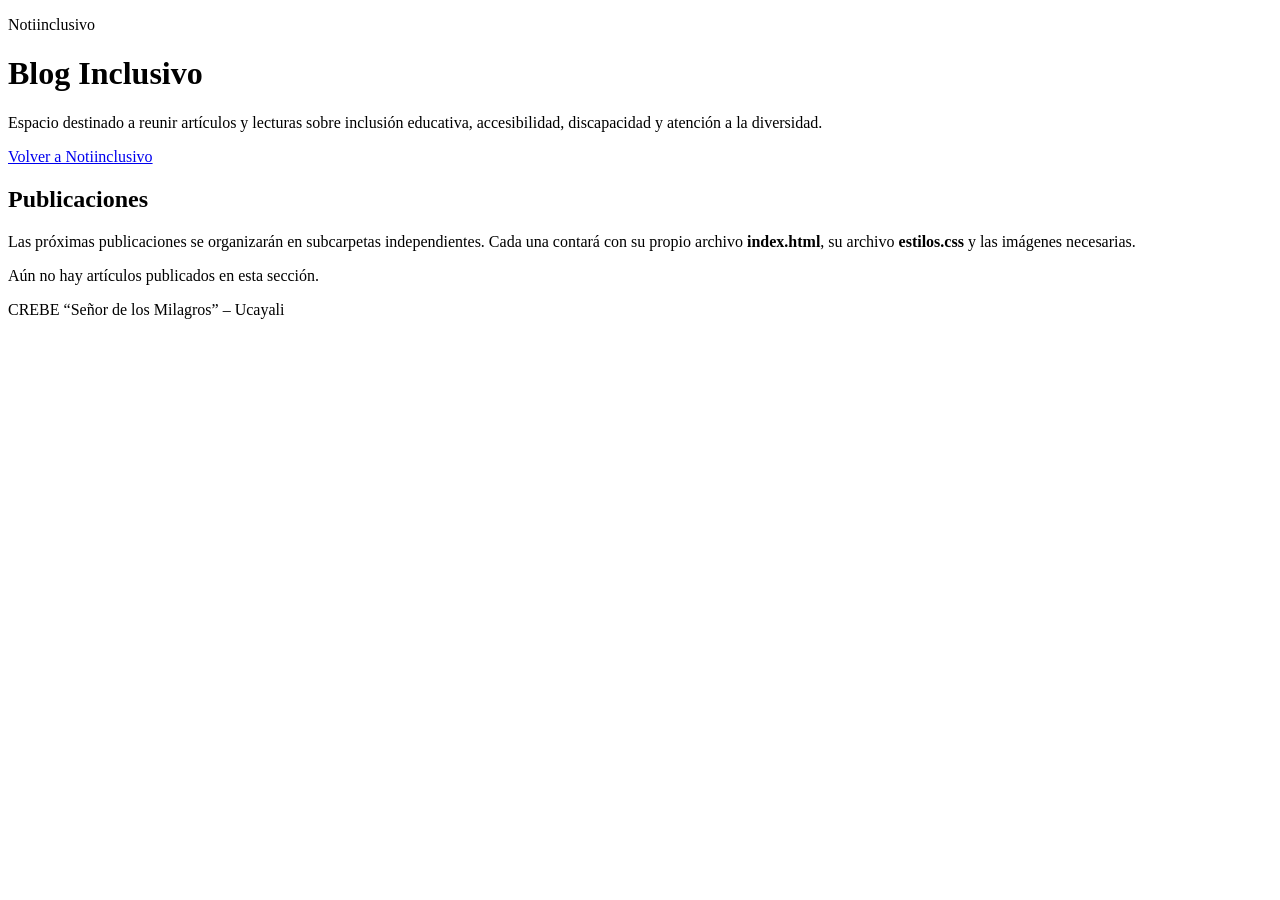
==== blog/index.html @ 91e06d81 "Crear índice de la carpeta blog" ====
<!doctype html>
<html lang="es">
<head>
  <meta charset="utf-8">
  <meta name="viewport" content="width=device-width, initial-scale=1">
  <meta name="description" content="Índice de artículos del Blog Inclusivo de Notiinclusivo.">
  <title>Blog Inclusivo | Notiinclusivo</title>
  <link rel="stylesheet" href="estilos.css">
</head>
<body>
  <header class="cabecera">
    <div class="contenedor">
      <p class="etiqueta">Notiinclusivo</p>
      <h1>Blog Inclusivo</h1>
      <p>Espacio destinado a reunir artículos y lecturas sobre inclusión educativa, accesibilidad, discapacidad y atención a la diversidad.</p>
      <a class="boton" href="../index.html">Volver a Notiinclusivo</a>
    </div>
  </header>

  <main class="contenedor contenido">
    <section class="panel">
      <h2>Publicaciones</h2>
      <p>Las próximas publicaciones se organizarán en subcarpetas independientes. Cada una contará con su propio archivo <strong>index.html</strong>, su archivo <strong>estilos.css</strong> y las imágenes necesarias.</p>
      <div class="estado-vacio">Aún no hay artículos publicados en esta sección.</div>
    </section>
  </main>

  <footer>
    <div class="contenedor">
      <p>CREBE “Señor de los Milagros” – Ucayali</p>
    </div>
  </footer>
</body>
</html>
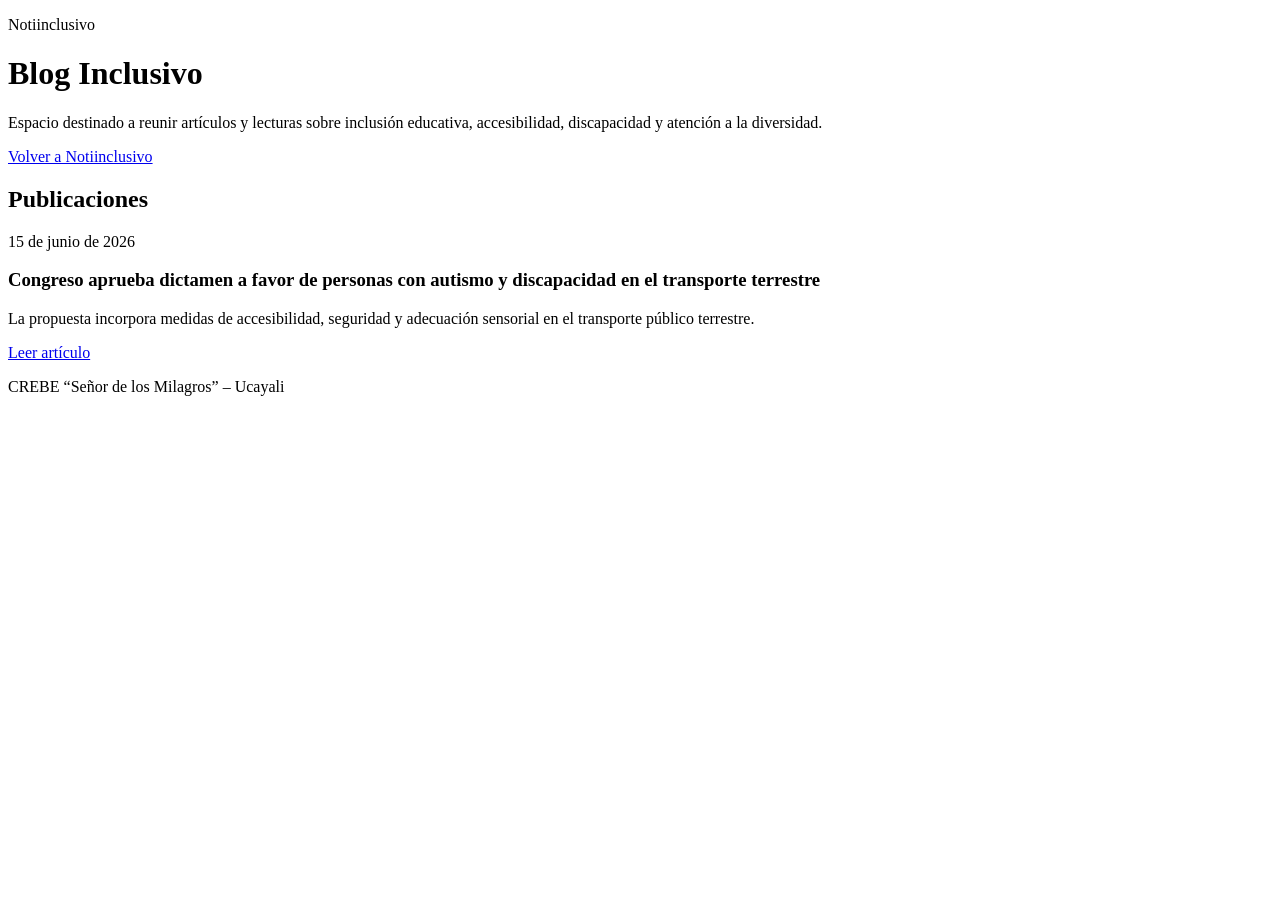
==== commit 784651b1: "Agregar artículo del 15 de junio de 2026 al índice del blog" ====
--- a/blog/index.html
+++ b/blog/index.html
@@ -20,8 +20,12 @@
   <main class="contenedor contenido">
     <section class="panel">
       <h2>Publicaciones</h2>
-      <p>Las próximas publicaciones se organizarán en subcarpetas independientes. Cada una contará con su propio archivo <strong>index.html</strong>, su archivo <strong>estilos.css</strong> y las imágenes necesarias.</p>
-      <div class="estado-vacio">Aún no hay artículos publicados en esta sección.</div>
+      <article class="publicacion">
+        <p class="fecha"><time datetime="2026-06-15">15 de junio de 2026</time></p>
+        <h3>Congreso aprueba dictamen a favor de personas con autismo y discapacidad en el transporte terrestre</h3>
+        <p>La propuesta incorpora medidas de accesibilidad, seguridad y adecuación sensorial en el transporte público terrestre.</p>
+        <a class="enlace-publicacion" href="15-junio-2026/">Leer artículo</a>
+      </article>
     </section>
   </main>
 
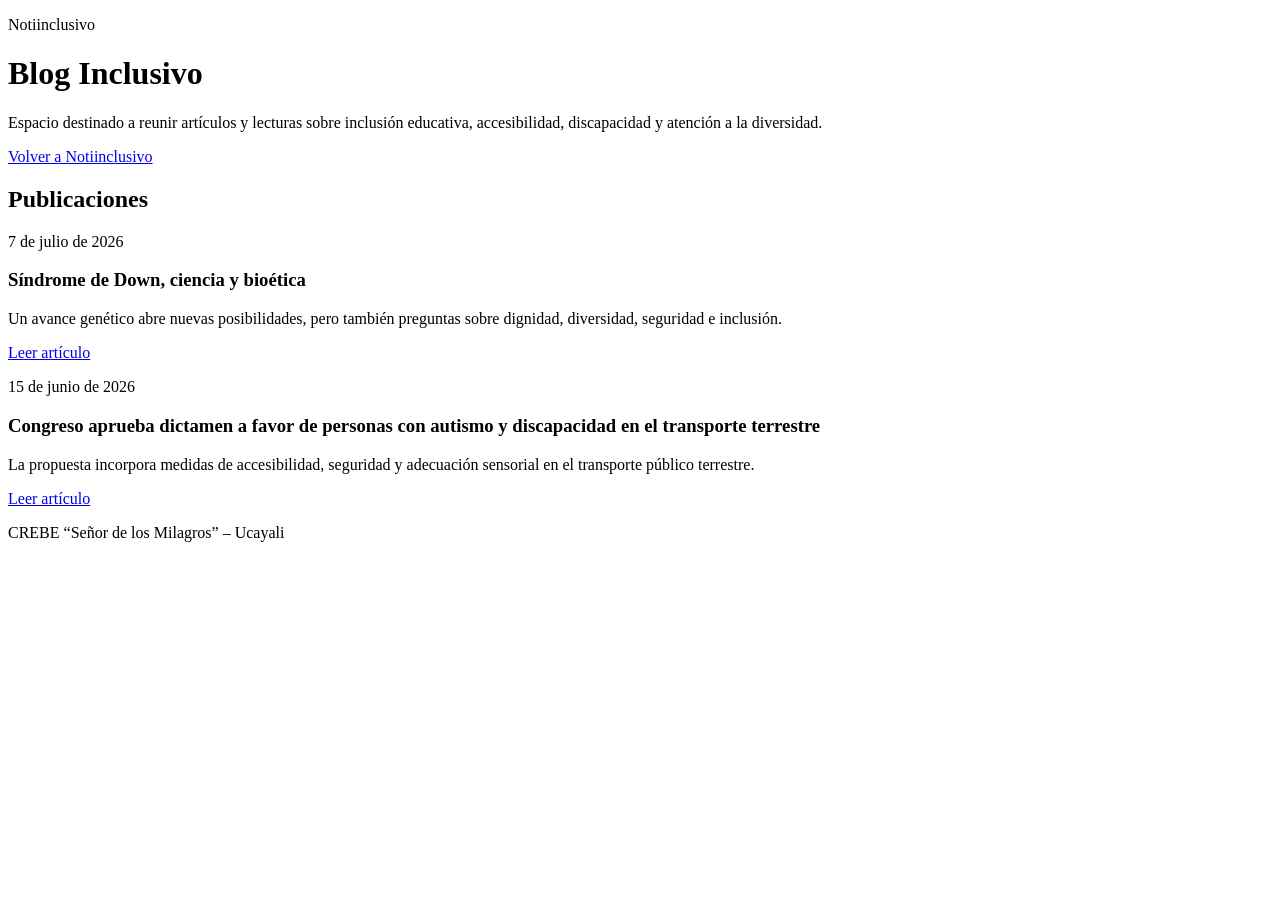
==== commit fafecf31: "Añadir artículo del 7 de julio de 2026 al Blog Inclusivo" ====
--- a/blog/index.html
+++ b/blog/index.html
@@ -5,7 +5,7 @@
   <meta name="viewport" content="width=device-width, initial-scale=1">
   <meta name="description" content="Índice de artículos del Blog Inclusivo de Notiinclusivo.">
   <title>Blog Inclusivo | Notiinclusivo</title>
-  <link rel="stylesheet" href="estilos.css">
+  <link rel="stylesheet" href="estilos.css?v=2">
 </head>
 <body>
   <header class="cabecera">
@@ -20,6 +20,14 @@
   <main class="contenedor contenido">
     <section class="panel">
       <h2>Publicaciones</h2>
+
+      <article class="publicacion">
+        <p class="fecha"><time datetime="2026-07-07">7 de julio de 2026</time></p>
+        <h3>Síndrome de Down, ciencia y bioética</h3>
+        <p>Un avance genético abre nuevas posibilidades, pero también preguntas sobre dignidad, diversidad, seguridad e inclusión.</p>
+        <a class="enlace-publicacion" href="7-julio-2026/">Leer artículo</a>
+      </article>
+
       <article class="publicacion">
         <p class="fecha"><time datetime="2026-06-15">15 de junio de 2026</time></p>
         <h3>Congreso aprueba dictamen a favor de personas con autismo y discapacidad en el transporte terrestre</h3>
@@ -35,4 +43,4 @@
     </div>
   </footer>
 </body>
-</html>
+</html>
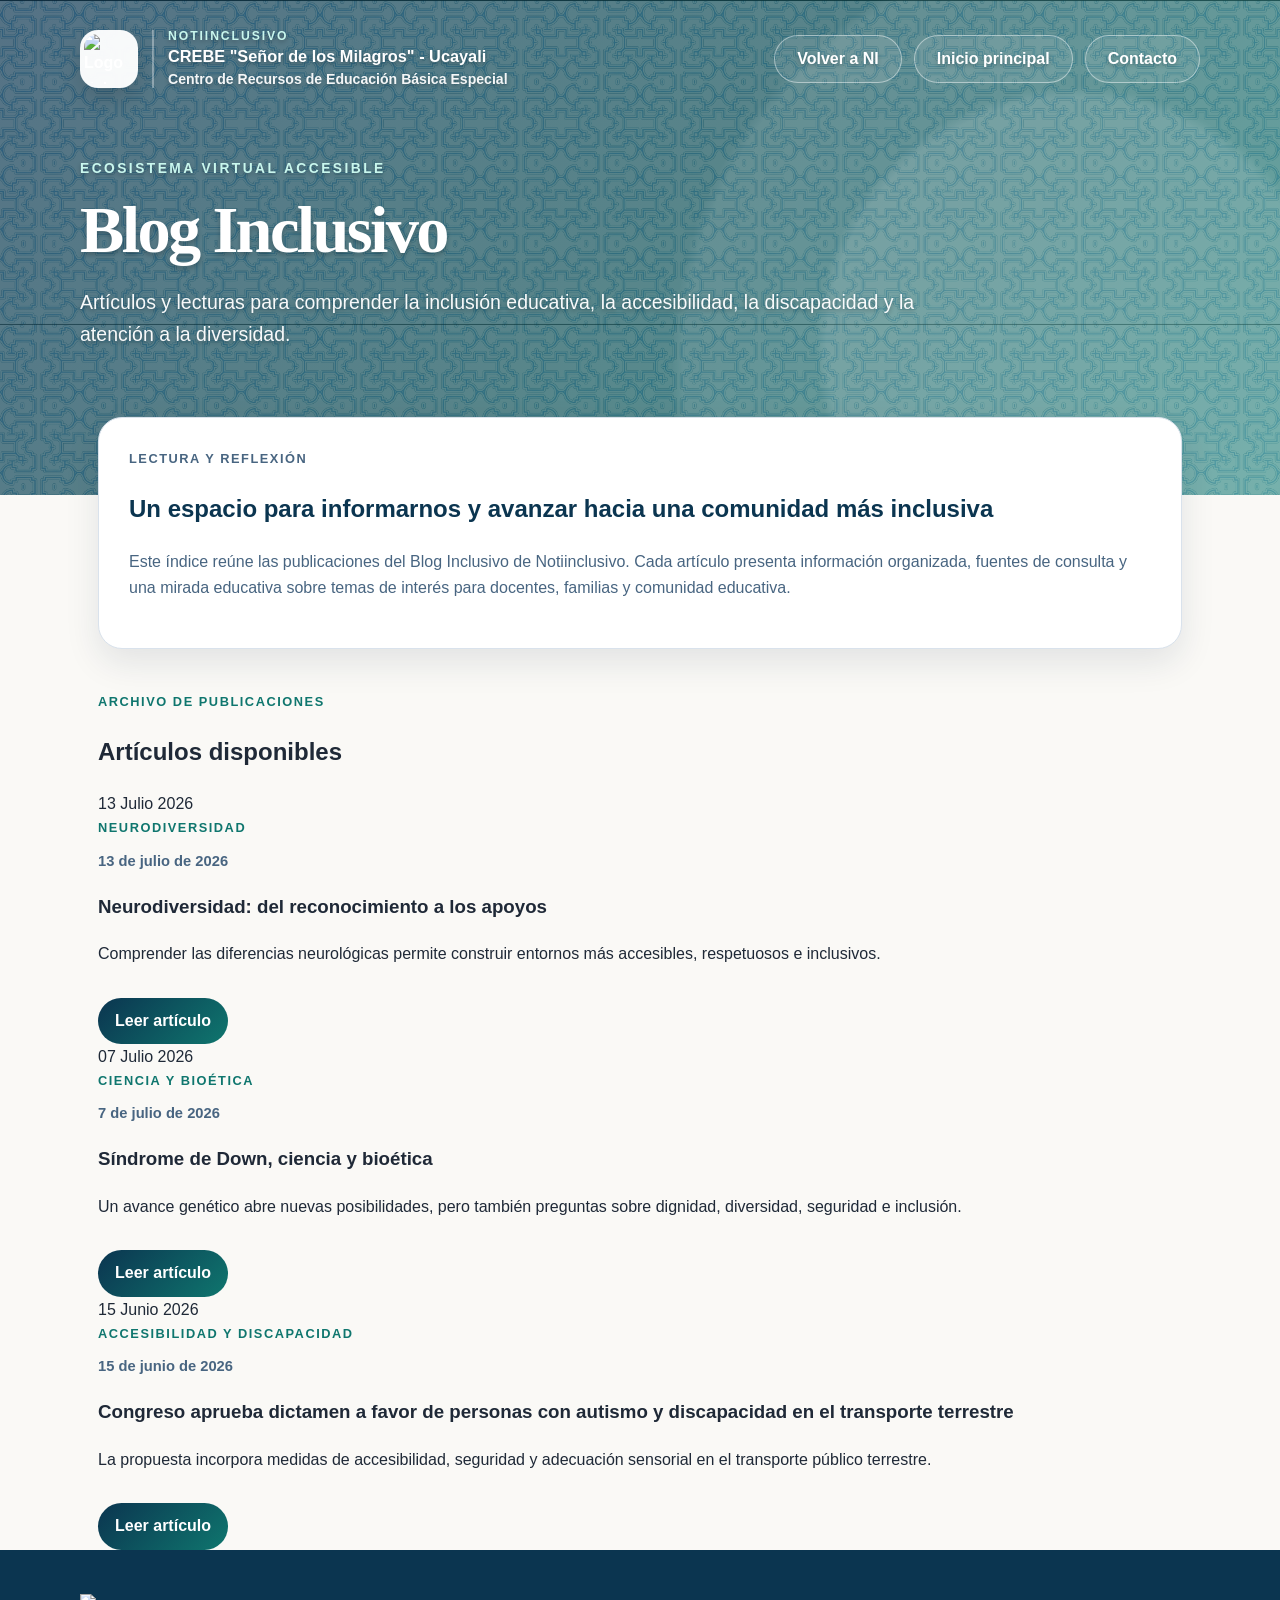
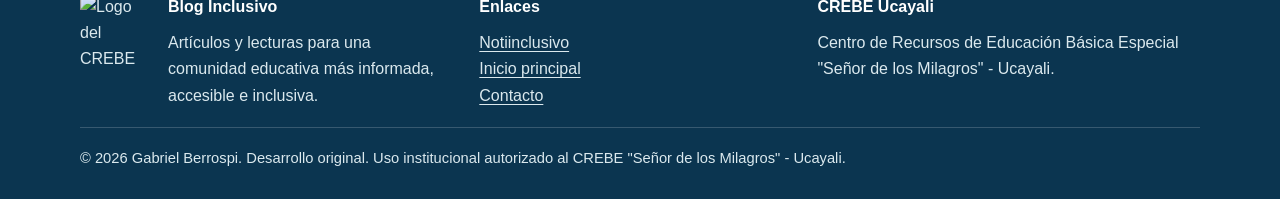
==== commit 628583dc: "Aplicar identidad visual institucional al Blog Inclusivo" ====
--- a/blog/index.html
+++ b/blog/index.html
@@ -3,44 +3,133 @@
 <head>
   <meta charset="utf-8">
   <meta name="viewport" content="width=device-width, initial-scale=1">
-  <meta name="description" content="Índice de artículos del Blog Inclusivo de Notiinclusivo.">
+  <meta name="description" content="Índice de artículos del Blog Inclusivo de Notiinclusivo, con lecturas sobre inclusión educativa, accesibilidad, discapacidad y atención a la diversidad.">
+  <meta name="author" content="Gabriel Berrospi">
   <title>Blog Inclusivo | Notiinclusivo</title>
-  <link rel="stylesheet" href="estilos.css?v=2">
+  <link rel="stylesheet" href="../estilos.css?v=4">
+  <link rel="stylesheet" href="estilos.css?v=3">
+  <link rel="stylesheet" href="https://crebe-ucayali.github.io/accesos-complementarios/accesibilidad/accesibilidad.css?v=5">
 </head>
 <body>
-  <header class="cabecera">
-    <div class="contenedor">
-      <p class="etiqueta">Notiinclusivo</p>
+  <a class="salto-contenido" href="#contenido-principal">Ir al contenido</a>
+
+  <header class="cabecera" id="inicio">
+    <div class="patron-portada" aria-hidden="true"></div>
+
+    <nav class="navegacion" aria-label="Navegación principal">
+      <a class="marca-institucional" href="../index.html" aria-label="Volver al inicio de Notiinclusivo">
+        <img class="marca-logo-superior" src="https://crebe-ucayali.github.io/banco-digital-accesible/logo-crebe.png" alt="Logo del CREBE Señor de los Milagros - Ucayali">
+        <span class="marca-texto-superior">
+          <span class="marca-modulo">Notiinclusivo</span>
+          <span class="marca-nombre-institucional">CREBE "Señor de los Milagros" - Ucayali</span>
+          <span class="marca-detalle-institucional">Centro de Recursos de Educación Básica Especial</span>
+        </span>
+      </a>
+
+      <div class="enlaces-cabecera">
+        <a class="enlace-cabecera" href="../index.html">Volver a NI</a>
+        <a class="enlace-cabecera" href="https://crebe-ucayali.github.io/">Inicio principal</a>
+        <a class="enlace-cabecera" href="https://crebe-ucayali.github.io/accesos-complementarios/paginas/contacto.html">Contacto</a>
+      </div>
+    </nav>
+
+    <div class="portada">
+      <p class="etiqueta-superior">Ecosistema Virtual Accesible</p>
       <h1>Blog Inclusivo</h1>
-      <p>Espacio destinado a reunir artículos y lecturas sobre inclusión educativa, accesibilidad, discapacidad y atención a la diversidad.</p>
-      <a class="boton" href="../index.html">Volver a Notiinclusivo</a>
+      <p class="subtitulo">Artículos y lecturas para comprender la inclusión educativa, la accesibilidad, la discapacidad y la atención a la diversidad.</p>
     </div>
   </header>
 
-  <main class="contenedor contenido">
-    <section class="panel">
-      <h2>Publicaciones</h2>
+  <main id="contenido-principal" class="contenido contenido-blog">
+    <section class="contenedor">
+      <div class="panel panel-blog">
+        <p class="categoria">Lectura y reflexión</p>
+        <h2>Un espacio para informarnos y avanzar hacia una comunidad más inclusiva</h2>
+        <p>Este índice reúne las publicaciones del Blog Inclusivo de Notiinclusivo. Cada artículo presenta información organizada, fuentes de consulta y una mirada educativa sobre temas de interés para docentes, familias y comunidad educativa.</p>
+      </div>
+    </section>
 
-      <article class="publicacion">
-        <p class="fecha"><time datetime="2026-07-07">7 de julio de 2026</time></p>
-        <h3>Síndrome de Down, ciencia y bioética</h3>
-        <p>Un avance genético abre nuevas posibilidades, pero también preguntas sobre dignidad, diversidad, seguridad e inclusión.</p>
-        <a class="enlace-publicacion" href="7-julio-2026/">Leer artículo</a>
-      </article>
+    <section class="contenedor seccion-publicaciones" aria-labelledby="titulo-publicaciones">
+      <div class="encabezado-listado">
+        <p class="categoria">Archivo de publicaciones</p>
+        <h2 id="titulo-publicaciones">Artículos disponibles</h2>
+      </div>
 
-      <article class="publicacion">
-        <p class="fecha"><time datetime="2026-06-15">15 de junio de 2026</time></p>
-        <h3>Congreso aprueba dictamen a favor de personas con autismo y discapacidad en el transporte terrestre</h3>
-        <p>La propuesta incorpora medidas de accesibilidad, seguridad y adecuación sensorial en el transporte público terrestre.</p>
-        <a class="enlace-publicacion" href="15-junio-2026/">Leer artículo</a>
-      </article>
+      <div class="grid-publicaciones">
+        <article class="publicacion-blog">
+          <div class="fecha-visual" aria-hidden="true">
+            <span class="dia">13</span>
+            <span class="mes">Julio</span>
+            <span class="anio">2026</span>
+          </div>
+          <div class="contenido-publicacion">
+            <p class="categoria">Neurodiversidad</p>
+            <p class="fecha-publicacion"><time datetime="2026-07-13">13 de julio de 2026</time></p>
+            <h3>Neurodiversidad: del reconocimiento a los apoyos</h3>
+            <p>Comprender las diferencias neurológicas permite construir entornos más accesibles, respetuosos e inclusivos.</p>
+            <a class="leer-publicacion" href="13-julio-2026/">Leer artículo</a>
+          </div>
+        </article>
+
+        <article class="publicacion-blog">
+          <div class="fecha-visual" aria-hidden="true">
+            <span class="dia">07</span>
+            <span class="mes">Julio</span>
+            <span class="anio">2026</span>
+          </div>
+          <div class="contenido-publicacion">
+            <p class="categoria">Ciencia y bioética</p>
+            <p class="fecha-publicacion"><time datetime="2026-07-07">7 de julio de 2026</time></p>
+            <h3>Síndrome de Down, ciencia y bioética</h3>
+            <p>Un avance genético abre nuevas posibilidades, pero también preguntas sobre dignidad, diversidad, seguridad e inclusión.</p>
+            <a class="leer-publicacion" href="7-julio-2026/">Leer artículo</a>
+          </div>
+        </article>
+
+        <article class="publicacion-blog">
+          <div class="fecha-visual" aria-hidden="true">
+            <span class="dia">15</span>
+            <span class="mes">Junio</span>
+            <span class="anio">2026</span>
+          </div>
+          <div class="contenido-publicacion">
+            <p class="categoria">Accesibilidad y discapacidad</p>
+            <p class="fecha-publicacion"><time datetime="2026-06-15">15 de junio de 2026</time></p>
+            <h3>Congreso aprueba dictamen a favor de personas con autismo y discapacidad en el transporte terrestre</h3>
+            <p>La propuesta incorpora medidas de accesibilidad, seguridad y adecuación sensorial en el transporte público terrestre.</p>
+            <a class="leer-publicacion" href="15-junio-2026/">Leer artículo</a>
+          </div>
+        </article>
+      </div>
     </section>
   </main>
 
   <footer>
-    <div class="contenedor">
-      <p>CREBE “Señor de los Milagros” – Ucayali</p>
+    <div class="footer-contenido">
+      <div class="footer-bloque footer-identidad">
+        <img class="logo-footer" src="https://crebe-ucayali.github.io/banco-digital-accesible/logo-crebe.png" alt="Logo del CREBE Señor de los Milagros - Ucayali">
+        <div>
+          <h2>Blog Inclusivo</h2>
+          <p>Artículos y lecturas para una comunidad educativa más informada, accesible e inclusiva.</p>
+        </div>
+      </div>
+
+      <div class="footer-bloque">
+        <h2>Enlaces</h2>
+        <p><a href="../index.html">Notiinclusivo</a><br><a href="https://crebe-ucayali.github.io/">Inicio principal</a><br><a href="https://crebe-ucayali.github.io/accesos-complementarios/paginas/contacto.html">Contacto</a></p>
+      </div>
+
+      <div class="footer-bloque">
+        <h2>CREBE Ucayali</h2>
+        <p>Centro de Recursos de Educación Básica Especial "Señor de los Milagros" - Ucayali.</p>
+      </div>
+    </div>
+
+    <div class="footer-final">
+      <p>© 2026 Gabriel Berrospi. Desarrollo original. Uso institucional autorizado al CREBE "Señor de los Milagros" - Ucayali.</p>
     </div>
   </footer>
+
+  <script src="https://crebe-ucayali.github.io/accesos-complementarios/accesibilidad/accesibilidad.js?v=8" defer></script>
 </body>
-</html>+</html>
--- a/estilos.css
+++ b/estilos.css
@@ -0,0 +1 @@
+:root{--azul:#07324a;--azul2:#0b3550;--azul-claro:#2f5f7d;--verde:#0f766e;--verde2:#0b4f4a;--claro:#f0fbf8;--fondo:#faf9f6;--texto:#1f2937;--suave:#486581;--borde:#d9e2ec;--sombra:0 14px 34px rgba(16,42,67,.10);--ancho:1120px}*{box-sizing:border-box}html{scroll-behavior:smooth}body{min-width:320px;margin:0;color:var(--texto);background:var(--fondo);font-family:Arial,Helvetica,sans-serif;line-height:1.65}a{color:var(--verde);text-underline-offset:3px}a:focus-visible,button:focus-visible,input:focus-visible,select:focus-visible{outline:3px solid #f0ad4e;outline-offset:3px}.salto-contenido{position:fixed;top:12px;left:12px;z-index:100;padding:10px 14px;color:#fff;background:var(--azul2);border-radius:8px;transform:translateY(-160%);transition:transform .2s ease}.salto-contenido:focus{transform:translateY(0)}.cabecera{position:relative;overflow:hidden;padding:30px 18px 145px;color:#fff;background:radial-gradient(circle at 84% 70%,rgba(255,255,255,.11) 0 22%,transparent 23%),radial-gradient(circle at 86% 74%,rgba(255,255,255,.08) 0 36%,transparent 37%),linear-gradient(135deg,var(--azul2),#0f4f57 48%,var(--verde))}.patron-portada{position:absolute;inset:0;z-index:0;pointer-events:none;background-image:url("patron-shipibo.webp?v=4");background-repeat:repeat;background-size:320px auto;background-position:top left;opacity:.30;filter:saturate(1.15) contrast(1.08)}.cabecera .navegacion,.cabecera .portada{position:relative;z-index:1}.navegacion{display:flex;align-items:center;justify-content:space-between;gap:20px;max-width:var(--ancho);margin:0 auto;flex-wrap:wrap}.marca-institucional{display:inline-flex;align-items:center;gap:14px;max-width:min(560px,100%);color:#fff;text-decoration:none;font-weight:900}.marca-logo-superior{display:block;width:58px;height:58px;object-fit:contain;flex-shrink:0;padding:4px;background:rgba(255,255,255,.96);border-radius:18px;box-shadow:0 10px 24px rgba(0,0,0,.14)}.marca-texto-superior{display:block;padding-left:14px;border-left:2px solid rgba(255,255,255,.35);text-shadow:0 2px 4px rgba(0,0,0,.28)}.marca-modulo{display:block;margin:0 0 3px;color:#c9f7ee;font-size:.76rem;font-weight:900;line-height:1.15;letter-spacing:.16em;text-transform:uppercase}.marca-nombre-institucional{display:block;color:#fff;font-size:1.02rem;font-weight:900;line-height:1.2}.marca-detalle-institucional{display:block;margin-top:4px;color:rgba(255,255,255,.94);font-size:.88rem;font-weight:750;line-height:1.25}.enlaces-cabecera{display:flex;gap:12px;flex-wrap:wrap;justify-content:flex-end}.enlace-cabecera{display:inline-flex;align-items:center;justify-content:center;min-height:46px;padding:10px 22px;color:#fff;border:1px solid rgba(255,255,255,.45);border-radius:999px;font-size:1rem;font-weight:800;text-decoration:none;background:rgba(255,255,255,.08);text-shadow:0 2px 4px rgba(0,0,0,.24)}.enlace-cabecera:hover{color:#fff;background:rgba(255,255,255,.16)}.portada{max-width:var(--ancho);margin:70px auto 0}.etiqueta-superior{margin:0 0 14px;color:#c9f7ee;font-size:.86rem;font-weight:900;letter-spacing:.18em;text-transform:uppercase;text-shadow:0 2px 4px rgba(0,0,0,.28)}h1{max-width:900px;margin:0 0 22px;color:#fff;font-family:Georgia,"Times New Roman",serif;font-size:clamp(2.5rem,5.8vw,4.15rem);font-weight:600;line-height:1.04;letter-spacing:-.04em;text-shadow:0 3px 5px rgba(0,0,0,.22)}.subtitulo{max-width:880px;margin:0;color:rgba(255,255,255,.96);font-size:1.22rem;line-height:1.65;text-shadow:0 2px 4px rgba(0,0,0,.28)}.contenido{position:relative;z-index:2;margin-top:-78px}.contenedor{position:relative;width:100%;max-width:var(--ancho);margin:auto;padding:0 18px}.panel,.tarjeta,.lateral{background:#fff;border:1px solid var(--borde);border-radius:24px;box-shadow:var(--sombra)}.panel{padding:30px;margin-bottom:42px}.panel h2,.seccion h2,.lateral h2{color:var(--azul2)}.panel p{color:var(--suave)}.herramientas{display:grid;grid-template-columns:1fr 250px;gap:14px;margin-top:20px}input,select{width:100%;min-height:48px;padding:12px 14px;border:1px solid var(--borde);border-radius:16px;font:inherit}.layout{display:grid;grid-template-columns:minmax(0,1fr) 320px;gap:28px;padding-bottom:64px}.destacada{display:grid;grid-template-columns:.9fr 1.1fr;overflow:hidden;margin-bottom:22px}.visual{display:flex;align-items:flex-end;min-height:290px;padding:28px;color:#fff;background:linear-gradient(135deg,var(--azul2),var(--verde))}.visual span{display:grid;min-width:82px;height:82px;padding:0 12px;place-items:center;border:2px solid rgba(255,255,255,.6);border-radius:24px;font-weight:900}.texto{padding:30px}.texto p,.tarjeta p,.lateral p{color:var(--suave)}.lista{display:grid;grid-template-columns:repeat(2,minmax(0,1fr));gap:20px}.tarjeta{padding:24px}.tarjeta h3{color:var(--azul2);line-height:1.3}.categoria{margin:0 0 10px;color:var(--verde);font-size:.8rem;font-weight:900;letter-spacing:.12em;text-transform:uppercase}.fecha-publicacion{margin:0 0 12px!important;color:var(--suave);font-size:.92rem;font-weight:700}.leer-publicacion{display:inline-flex;align-items:center;justify-content:center;margin-top:14px;padding:10px 17px;color:#fff;background:linear-gradient(135deg,var(--azul2),var(--verde));border-radius:999px;font-weight:900;text-decoration:none}.leer-publicacion:hover{filter:brightness(1.08)}.lateral{padding:24px;margin-bottom:20px}.categorias{margin:0;padding:0;list-style:none}.categorias button{width:100%;margin:5px 0;padding:10px 14px;color:var(--azul);background:var(--claro);border:1px solid #c9e8e1;border-radius:14px;font:inherit;font-weight:800;text-align:left;cursor:pointer}.categorias button.activo{color:#fff;background:var(--verde)}.oculto{display:none!important}footer{margin-top:0;padding:44px clamp(20px,5vw,72px) 28px;color:#dbe9ee;background:var(--azul2)}.footer-contenido{display:grid;grid-template-columns:1.2fr 1fr 1.25fr;gap:32px;max-width:var(--ancho);margin:0 auto}.footer-bloque h2{margin:0 0 10px;color:#fff;font-size:1rem}.footer-bloque p{margin:0;color:#dbe9ee;line-height:1.65}.footer-bloque a{color:#dbe9ee}.footer-identidad{display:flex;gap:16px;align-items:flex-start}.logo-footer{display:block;width:72px;max-width:72px;height:auto;max-height:72px;object-fit:contain;flex-shrink:0}.footer-final{max-width:var(--ancho);margin:18px auto 0;padding-top:18px;border-top:1px solid rgba(255,255,255,.18)}.footer-final p{margin:0;color:#dbe9ee;font-size:.92rem}@media(max-width:900px){.navegacion{align-items:flex-start;flex-direction:column}.enlaces-cabecera{justify-content:flex-start}.layout,.destacada,.herramientas,.footer-contenido{grid-template-columns:1fr}.lista{grid-template-columns:1fr}}@media(max-width:640px){.cabecera{padding:26px 18px 116px}.portada{margin-top:54px}.marca-institucional{align-items:flex-start}.marca-logo-superior{width:54px;height:54px}.marca-nombre-institucional{font-size:.96rem}.marca-detalle-institucional{font-size:.82rem}.enlaces-cabecera{display:grid;width:100%;grid-template-columns:1fr}.enlace-cabecera{width:100%}.contenido{margin-top:-58px}.panel,.texto,.tarjeta,.lateral{padding:22px}.footer-identidad{flex-direction:column}.patron-portada{background-size:260px auto}}
